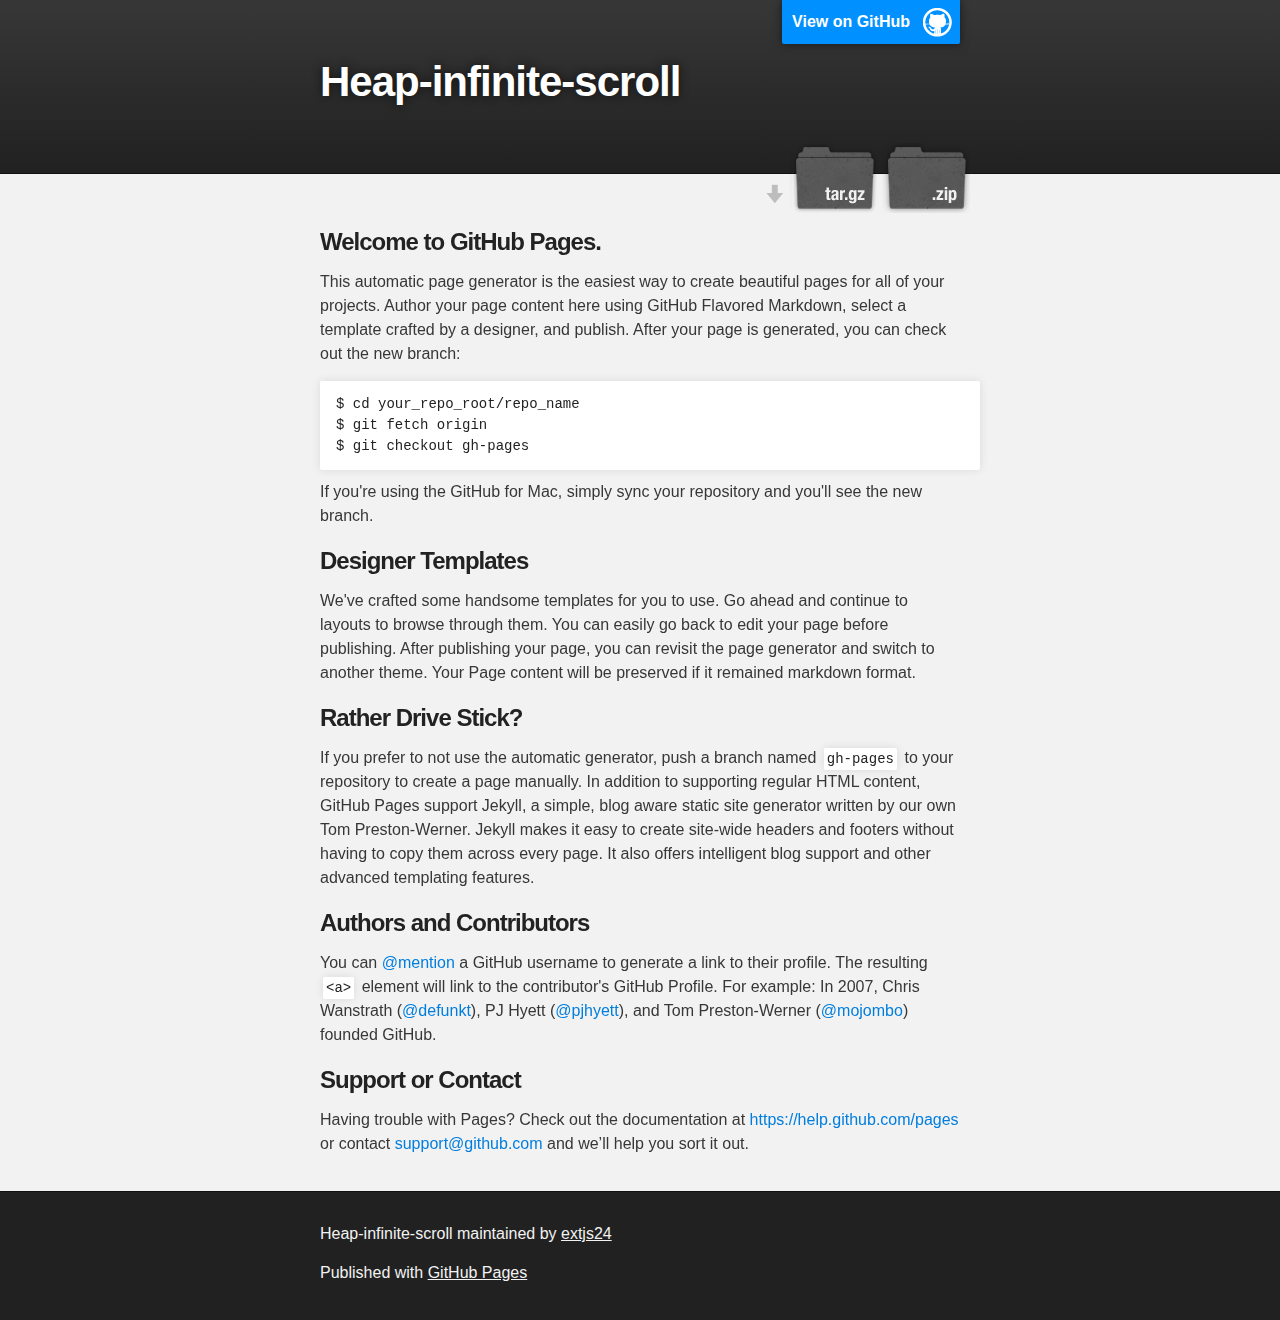
==== index.html @ 24622805 "add heap-infinite-scroll" ====
<!DOCTYPE html>
<html>

  <head>
    <meta charset='utf-8'>
    <meta http-equiv="X-UA-Compatible" content="chrome=1">
    <meta name="description" content="Heap-infinite-scroll : ">

    <link rel="stylesheet" type="text/css" media="screen" href="stylesheets/stylesheet.css">

    <title>Heap-infinite-scroll</title>

    <script type="text/javascript" src="http://ajax.googleapis.com/ajax/libs/jquery/2.1.3/jquery.min.js"></script>
    <script type="text/javascript" src="javascripts/jquery.heap-infinite-scroll-1.0.1.min.js"></script>
  </head>

  <body>

    <!-- HEADER -->
    <div id="header_wrap" class="outer">
        <header class="inner">
          <a id="forkme_banner" href="https://github.com/extjs24/heap-infinite-scroll">View on GitHub</a>

          <h1 id="project_title">Heap-infinite-scroll</h1>
          <h2 id="project_tagline"></h2>

            <section id="downloads">
              <a class="zip_download_link" href="https://github.com/extjs24/heap-infinite-scroll/zipball/master">Download this project as a .zip file</a>
              <a class="tar_download_link" href="https://github.com/extjs24/heap-infinite-scroll/tarball/master">Download this project as a tar.gz file</a>
            </section>
        </header>
    </div>

    <!-- MAIN CONTENT -->
    <div id="main_content_wrap" class="outer">
      <section id="main_content" class="inner">
        <h3>
<a id="welcome-to-github-pages" class="anchor" href="#welcome-to-github-pages" aria-hidden="true"><span class="octicon octicon-link"></span></a>Welcome to GitHub Pages.</h3>

<p>This automatic page generator is the easiest way to create beautiful pages for all of your projects. Author your page content here using GitHub Flavored Markdown, select a template crafted by a designer, and publish. After your page is generated, you can check out the new branch:</p>

<pre><code>$ cd your_repo_root/repo_name
$ git fetch origin
$ git checkout gh-pages
</code></pre>

<p>If you're using the GitHub for Mac, simply sync your repository and you'll see the new branch.</p>

<h3>
<a id="designer-templates" class="anchor" href="#designer-templates" aria-hidden="true"><span class="octicon octicon-link"></span></a>Designer Templates</h3>

<p>We've crafted some handsome templates for you to use. Go ahead and continue to layouts to browse through them. You can easily go back to edit your page before publishing. After publishing your page, you can revisit the page generator and switch to another theme. Your Page content will be preserved if it remained markdown format.</p>

<h3>
<a id="rather-drive-stick" class="anchor" href="#rather-drive-stick" aria-hidden="true"><span class="octicon octicon-link"></span></a>Rather Drive Stick?</h3>

<p>If you prefer to not use the automatic generator, push a branch named <code>gh-pages</code> to your repository to create a page manually. In addition to supporting regular HTML content, GitHub Pages support Jekyll, a simple, blog aware static site generator written by our own Tom Preston-Werner. Jekyll makes it easy to create site-wide headers and footers without having to copy them across every page. It also offers intelligent blog support and other advanced templating features.</p>

<h3>
<a id="authors-and-contributors" class="anchor" href="#authors-and-contributors" aria-hidden="true"><span class="octicon octicon-link"></span></a>Authors and Contributors</h3>

<p>You can <a href="https://github.com/blog/821" class="user-mention">@mention</a> a GitHub username to generate a link to their profile. The resulting <code>&lt;a&gt;</code> element will link to the contributor's GitHub Profile. For example: In 2007, Chris Wanstrath (<a href="https://github.com/defunkt" class="user-mention">@defunkt</a>), PJ Hyett (<a href="https://github.com/pjhyett" class="user-mention">@pjhyett</a>), and Tom Preston-Werner (<a href="https://github.com/mojombo" class="user-mention">@mojombo</a>) founded GitHub.</p>

<h3>
<a id="support-or-contact" class="anchor" href="#support-or-contact" aria-hidden="true"><span class="octicon octicon-link"></span></a>Support or Contact</h3>

<p>Having trouble with Pages? Check out the documentation at <a href="https://help.github.com/pages">https://help.github.com/pages</a> or contact <a href="mailto:support@github.com">support@github.com</a> and we’ll help you sort it out.</p>
      </section>
    </div>

    <!-- FOOTER  -->
    <div id="footer_wrap" class="outer">
      <footer class="inner">
        <p class="copyright">Heap-infinite-scroll maintained by <a href="https://github.com/extjs24">extjs24</a></p>
        <p>Published with <a href="https://pages.github.com">GitHub Pages</a></p>
      </footer>
    </div>

    

  </body>
</html>
---- stylesheets/stylesheet.css ----
/*******************************************************************************
Slate Theme for GitHub Pages
by Jason Costello, @jsncostello
*******************************************************************************/

@import url(pygment_trac.css);

/*******************************************************************************
MeyerWeb Reset
*******************************************************************************/

html, body, div, span, applet, object, iframe,
h1, h2, h3, h4, h5, h6, p, blockquote, pre,
a, abbr, acronym, address, big, cite, code,
del, dfn, em, img, ins, kbd, q, s, samp,
small, strike, strong, sub, sup, tt, var,
b, u, i, center,
dl, dt, dd, ol, ul, li,
fieldset, form, label, legend,
table, caption, tbody, tfoot, thead, tr, th, td,
article, aside, canvas, details, embed,
figure, figcaption, footer, header, hgroup,
menu, nav, output, ruby, section, summary,
time, mark, audio, video {
  margin: 0;
  padding: 0;
  border: 0;
  font: inherit;
  vertical-align: baseline;
}

/* HTML5 display-role reset for older browsers */
article, aside, details, figcaption, figure,
footer, header, hgroup, menu, nav, section {
  display: block;
}

ol, ul {
  list-style: none;
}

table {
  border-collapse: collapse;
  border-spacing: 0;
}

/*******************************************************************************
Theme Styles
*******************************************************************************/

body {
  box-sizing: border-box;
  color:#373737;
  background: #212121;
  font-size: 16px;
  font-family: 'Myriad Pro', Calibri, Helvetica, Arial, sans-serif;
  line-height: 1.5;
  -webkit-font-smoothing: antialiased;
}

h1, h2, h3, h4, h5, h6 {
  margin: 10px 0;
  font-weight: 700;
  color:#222222;
  font-family: 'Lucida Grande', 'Calibri', Helvetica, Arial, sans-serif;
  letter-spacing: -1px;
}

h1 {
  font-size: 36px;
  font-weight: 700;
}

h2 {
  padding-bottom: 10px;
  font-size: 32px;
  background: url('../images/bg_hr.png') repeat-x bottom;
}

h3 {
  font-size: 24px;
}

h4 {
  font-size: 21px;
}

h5 {
  font-size: 18px;
}

h6 {
  font-size: 16px;
}

p {
  margin: 10px 0 15px 0;
}

footer p {
  color: #f2f2f2;
}

a {
  text-decoration: none;
  color: #007edf;
  text-shadow: none;

  transition: color 0.5s ease;
  transition: text-shadow 0.5s ease;
  -webkit-transition: color 0.5s ease;
  -webkit-transition: text-shadow 0.5s ease;
  -moz-transition: color 0.5s ease;
  -moz-transition: text-shadow 0.5s ease;
  -o-transition: color 0.5s ease;
  -o-transition: text-shadow 0.5s ease;
  -ms-transition: color 0.5s ease;
  -ms-transition: text-shadow 0.5s ease;
}

a:hover, a:focus {text-decoration: underline;}

footer a {
  color: #F2F2F2;
  text-decoration: underline;
}

em {
  font-style: italic;
}

strong {
  font-weight: bold;
}

img {
  position: relative;
  margin: 0 auto;
  max-width: 739px;
  padding: 5px;
  margin: 10px 0 10px 0;
  border: 1px solid #ebebeb;

  box-shadow: 0 0 5px #ebebeb;
  -webkit-box-shadow: 0 0 5px #ebebeb;
  -moz-box-shadow: 0 0 5px #ebebeb;
  -o-box-shadow: 0 0 5px #ebebeb;
  -ms-box-shadow: 0 0 5px #ebebeb;
}

p img {
  display: inline;
  margin: 0;
  padding: 0;
  vertical-align: middle;
  text-align: center;
  border: none;
}

pre, code {
  width: 100%;
  color: #222;
  background-color: #fff;

  font-family: Monaco, "Bitstream Vera Sans Mono", "Lucida Console", Terminal, monospace;
  font-size: 14px;

  border-radius: 2px;
  -moz-border-radius: 2px;
  -webkit-border-radius: 2px;
}

pre {
  width: 100%;
  padding: 10px;
  box-shadow: 0 0 10px rgba(0,0,0,.1);
  overflow: auto;
}

code {
  padding: 3px;
  margin: 0 3px;
  box-shadow: 0 0 10px rgba(0,0,0,.1);
}

pre code {
  display: block;
  box-shadow: none;
}

blockquote {
  color: #666;
  margin-bottom: 20px;
  padding: 0 0 0 20px;
  border-left: 3px solid #bbb;
}


ul, ol, dl {
  margin-bottom: 15px
}

ul {
  list-style-position: inside;
  list-style: disc;
  padding-left: 20px;
}

ol {
  list-style-position: inside;
  list-style: decimal;
  padding-left: 20px;
}

dl dt {
  font-weight: bold;
}

dl dd {
  padding-left: 20px;
  font-style: italic;
}

dl p {
  padding-left: 20px;
  font-style: italic;
}

hr {
  height: 1px;
  margin-bottom: 5px;
  border: none;
  background: url('../images/bg_hr.png') repeat-x center;
}

table {
  border: 1px solid #373737;
  margin-bottom: 20px;
  text-align: left;
 }

th {
  font-family: 'Lucida Grande', 'Helvetica Neue', Helvetica, Arial, sans-serif;
  padding: 10px;
  background: #373737;
  color: #fff;
 }

td {
  padding: 10px;
  border: 1px solid #373737;
 }

form {
  background: #f2f2f2;
  padding: 20px;
}

/*******************************************************************************
Full-Width Styles
*******************************************************************************/

.outer {
  width: 100%;
}

.inner {
  position: relative;
  max-width: 640px;
  padding: 20px 10px;
  margin: 0 auto;
}

#forkme_banner {
  display: block;
  position: absolute;
  top:0;
  right: 10px;
  z-index: 10;
  padding: 10px 50px 10px 10px;
  color: #fff;
  background: url('../images/blacktocat.png') #0090ff no-repeat 95% 50%;
  font-weight: 700;
  box-shadow: 0 0 10px rgba(0,0,0,.5);
  border-bottom-left-radius: 2px;
  border-bottom-right-radius: 2px;
}

#header_wrap {
  background: #212121;
  background: -moz-linear-gradient(top, #373737, #212121);
  background: -webkit-linear-gradient(top, #373737, #212121);
  background: -ms-linear-gradient(top, #373737, #212121);
  background: -o-linear-gradient(top, #373737, #212121);
  background: linear-gradient(top, #373737, #212121);
}

#header_wrap .inner {
  padding: 50px 10px 30px 10px;
}

#project_title {
  margin: 0;
  color: #fff;
  font-size: 42px;
  font-weight: 700;
  text-shadow: #111 0px 0px 10px;
}

#project_tagline {
  color: #fff;
  font-size: 24px;
  font-weight: 300;
  background: none;
  text-shadow: #111 0px 0px 10px;
}

#downloads {
  position: absolute;
  width: 210px;
  z-index: 10;
  bottom: -40px;
  right: 0;
  height: 70px;
  background: url('../images/icon_download.png') no-repeat 0% 90%;
}

.zip_download_link {
  display: block;
  float: right;
  width: 90px;
  height:70px;
  text-indent: -5000px;
  overflow: hidden;
  background: url(../images/sprite_download.png) no-repeat bottom left;
}

.tar_download_link {
  display: block;
  float: right;
  width: 90px;
  height:70px;
  text-indent: -5000px;
  overflow: hidden;
  background: url(../images/sprite_download.png) no-repeat bottom right;
  margin-left: 10px;
}

.zip_download_link:hover {
  background: url(../images/sprite_download.png) no-repeat top left;
}

.tar_download_link:hover {
  background: url(../images/sprite_download.png) no-repeat top right;
}

#main_content_wrap {
  background: #f2f2f2;
  border-top: 1px solid #111;
  border-bottom: 1px solid #111;
}

#main_content {
  padding-top: 40px;
}

#footer_wrap {
  background: #212121;
}



/*******************************************************************************
Small Device Styles
*******************************************************************************/

@media screen and (max-width: 480px) {
  body {
    font-size:14px;
  }

  #downloads {
    display: none;
  }

  .inner {
    min-width: 320px;
    max-width: 480px;
  }

  #project_title {
  font-size: 32px;
  }

  h1 {
    font-size: 28px;
  }

  h2 {
    font-size: 24px;
  }

  h3 {
    font-size: 21px;
  }

  h4 {
    font-size: 18px;
  }

  h5 {
    font-size: 14px;
  }

  h6 {
    font-size: 12px;
  }

  code, pre {
    min-width: 320px;
    max-width: 480px;
    font-size: 11px;
  }

}
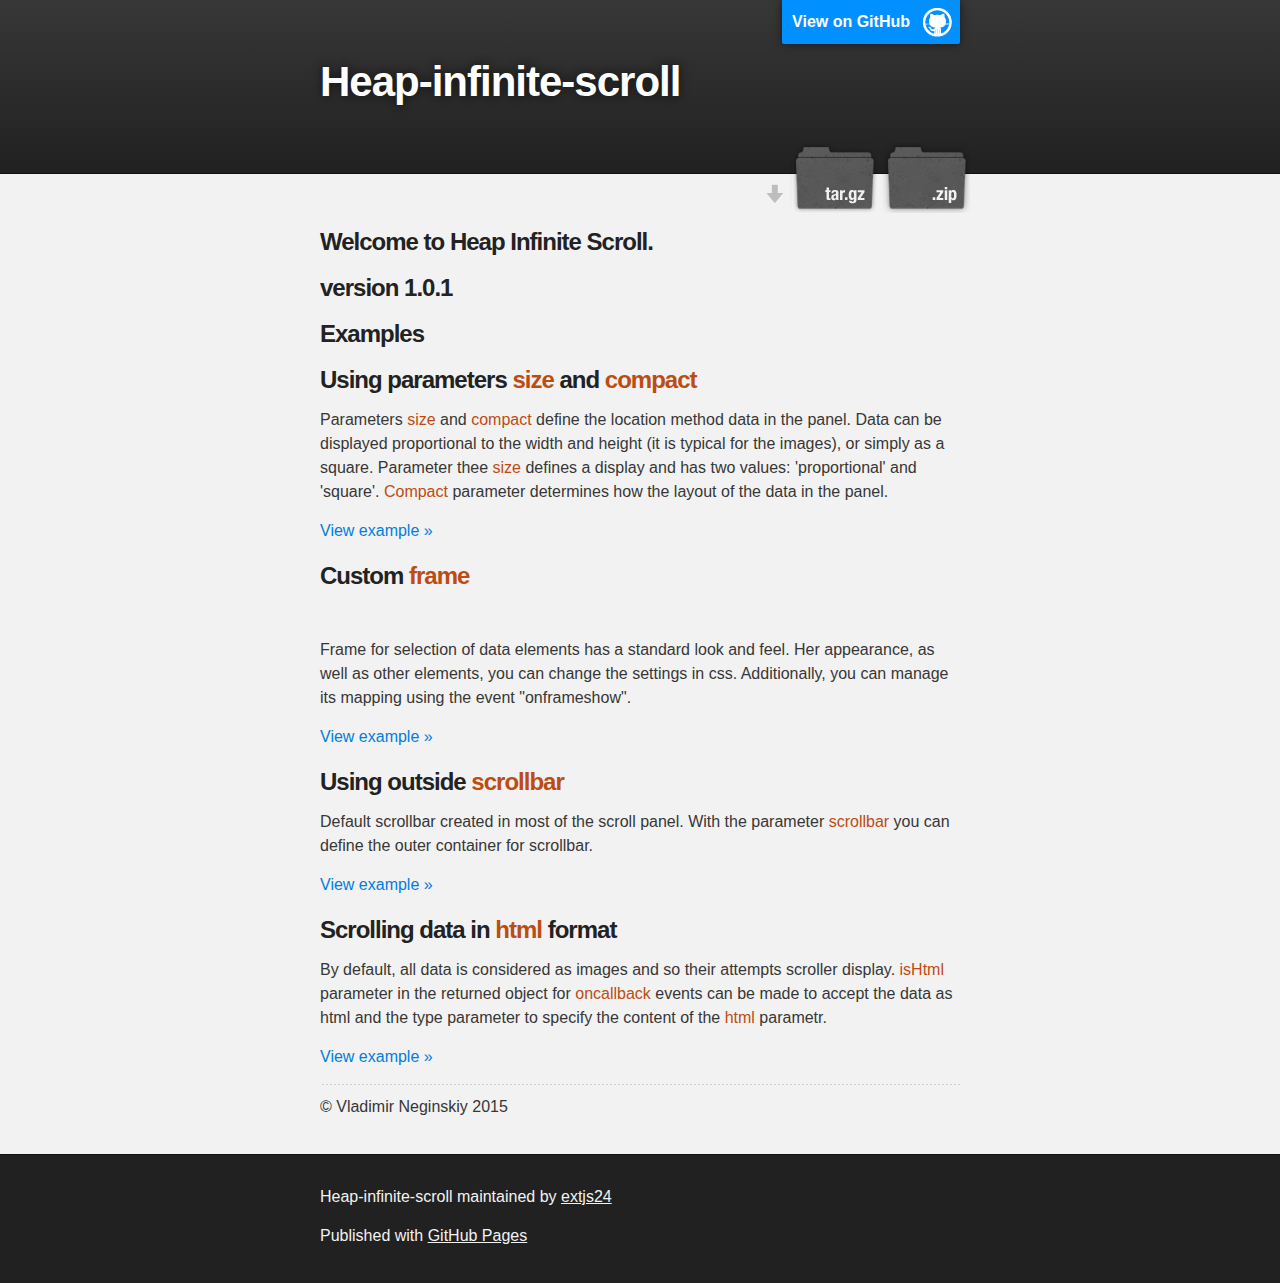
==== commit 7b9de1c6: "update index.html" ====
--- a/index.html
+++ b/index.html
@@ -7,6 +7,7 @@
     <meta name="description" content="Heap-infinite-scroll : ">
 
     <link rel="stylesheet" type="text/css" media="screen" href="stylesheets/stylesheet.css">
+    <link href="stylesheets/bootstrap.min.css" media="screen" rel="stylesheet" type="text/css">
 
     <title>Heap-infinite-scroll</title>
 
@@ -35,36 +36,37 @@
     <div id="main_content_wrap" class="outer">
       <section id="main_content" class="inner">
         <h3>
-<a id="welcome-to-github-pages" class="anchor" href="#welcome-to-github-pages" aria-hidden="true"><span class="octicon octicon-link"></span></a>Welcome to GitHub Pages.</h3>
+<a id="welcome-to-github-pages" class="anchor" href="#welcome-to-github-pages" aria-hidden="true"><span class="octicon octicon-link"></span></a>Welcome to Heap Infinite Scroll.
+        </h3>
+        <h3>version 1.0.1</h3>
+        <h3>Examples</h3>
 
-<p>This automatic page generator is the easiest way to create beautiful pages for all of your projects. Author your page content here using GitHub Flavored Markdown, select a template crafted by a designer, and publish. After your page is generated, you can check out the new branch:</p>
+        <div class="container" style="max-width: 640px;">
+            <div class="row">
+                <h3>Using parameters <span style="color: #bd4c12">size</span> and <span style="color: #bd4c12">compact</span></h3>
+                <p>Parameters <span style="color: #bd4c12">size</span> and <span style="color: #bd4c12">compact</span> define the location method data in the panel. Data can be displayed proportional to the width and height (it is typical for the images), or simply as a square. Parameter thee <span style="color: #bd4c12">size</span> defines a display and has two values: 'proportional' and 'square'. <span style="color: #bd4c12">Compact</span> parameter determines how the layout of the data in the panel. </p>
+                <p><a class="btn btn-default" href="/size-compact.html" role="button">View example »</a></p>
+            </div>
+            <div class="row">
+                <h3>Custom <span style="color: #bd4c12">frame</span></h3><br>
+                <p>Frame for selection of data elements has a standard look and feel. Her appearance, as well as other elements, you can change the settings in css. Additionally, you can manage its mapping using the event "onframeshow". </p>
+                <p><a class="btn btn-default" href="/custom-frame.html" role="button">View example »</a></p>
+            </div>
+            <div class="row">
+                <h3>Using outside <span style="color: #bd4c12">scrollbar</span></h3>
+                <p>Default scrollbar created in most of the scroll panel. With the parameter <span style="color: #bd4c12">scrollbar</span> you can define the outer container for scrollbar.</p>
+                <p><a class="btn btn-default" href="/out-scrollbar.html" role="button">View example »</a></p>
+            </div>
+            <div class="row">
+                <h3>Scrolling data in <span style="color: #bd4c12">html</span> format</h3>
+                <p>By default, all data is considered as images and so their attempts scroller display. <span style="color: #bd4c12">isHtml</span> parameter in the returned object for <span style="color: #bd4c12">oncallback</span> events can be made to accept the data as html and the type parameter to specify the content of the <span style="color: #bd4c12">html</span> parametr.</p>
+                <p><a class="btn btn-default" href="/news.html" role="button">View example »</a></p>
+            </div>
+        </div>
 
-<pre><code>$ cd your_repo_root/repo_name
-$ git fetch origin
-$ git checkout gh-pages
-</code></pre>
+        <hr>
 
-<p>If you're using the GitHub for Mac, simply sync your repository and you'll see the new branch.</p>
-
-<h3>
-<a id="designer-templates" class="anchor" href="#designer-templates" aria-hidden="true"><span class="octicon octicon-link"></span></a>Designer Templates</h3>
-
-<p>We've crafted some handsome templates for you to use. Go ahead and continue to layouts to browse through them. You can easily go back to edit your page before publishing. After publishing your page, you can revisit the page generator and switch to another theme. Your Page content will be preserved if it remained markdown format.</p>
-
-<h3>
-<a id="rather-drive-stick" class="anchor" href="#rather-drive-stick" aria-hidden="true"><span class="octicon octicon-link"></span></a>Rather Drive Stick?</h3>
-
-<p>If you prefer to not use the automatic generator, push a branch named <code>gh-pages</code> to your repository to create a page manually. In addition to supporting regular HTML content, GitHub Pages support Jekyll, a simple, blog aware static site generator written by our own Tom Preston-Werner. Jekyll makes it easy to create site-wide headers and footers without having to copy them across every page. It also offers intelligent blog support and other advanced templating features.</p>
-
-<h3>
-<a id="authors-and-contributors" class="anchor" href="#authors-and-contributors" aria-hidden="true"><span class="octicon octicon-link"></span></a>Authors and Contributors</h3>
-
-<p>You can <a href="https://github.com/blog/821" class="user-mention">@mention</a> a GitHub username to generate a link to their profile. The resulting <code>&lt;a&gt;</code> element will link to the contributor's GitHub Profile. For example: In 2007, Chris Wanstrath (<a href="https://github.com/defunkt" class="user-mention">@defunkt</a>), PJ Hyett (<a href="https://github.com/pjhyett" class="user-mention">@pjhyett</a>), and Tom Preston-Werner (<a href="https://github.com/mojombo" class="user-mention">@mojombo</a>) founded GitHub.</p>
-
-<h3>
-<a id="support-or-contact" class="anchor" href="#support-or-contact" aria-hidden="true"><span class="octicon octicon-link"></span></a>Support or Contact</h3>
-
-<p>Having trouble with Pages? Check out the documentation at <a href="https://help.github.com/pages">https://help.github.com/pages</a> or contact <a href="mailto:support@github.com">support@github.com</a> and we’ll help you sort it out.</p>
+        <p>© Vladimir Neginskiy 2015</p>
       </section>
     </div>
 
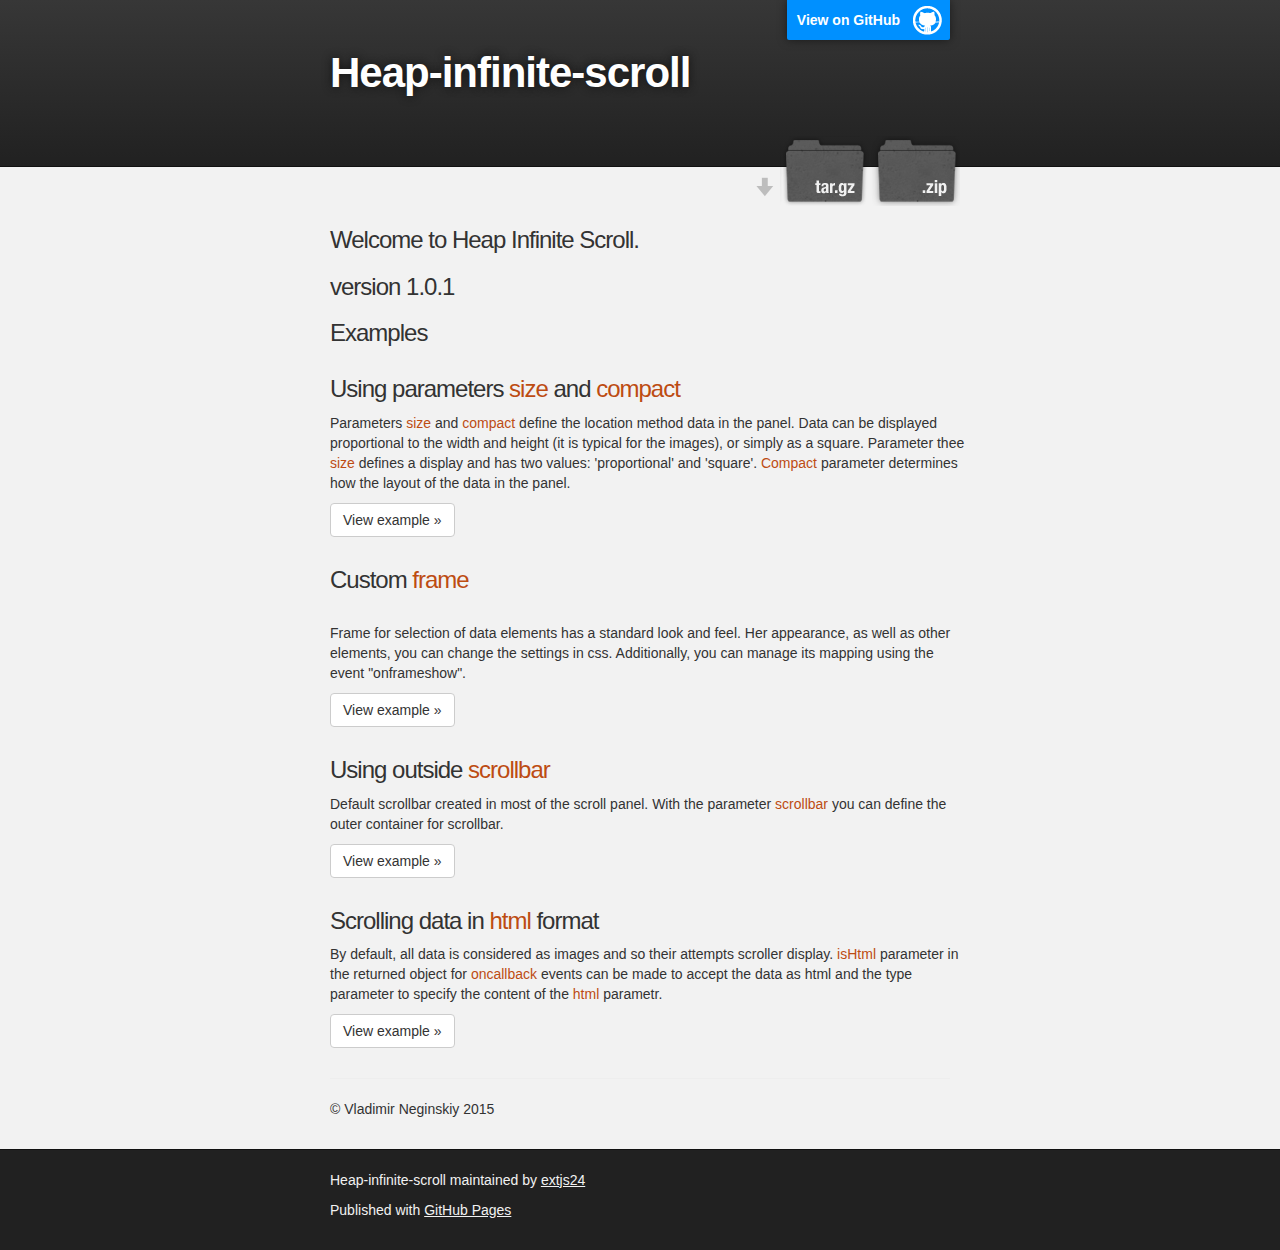
==== commit fa8d03a6: "add style.css" ====
--- a/index.html
+++ b/index.html
@@ -12,7 +12,7 @@
     <title>Heap-infinite-scroll</title>
 
     <script type="text/javascript" src="http://ajax.googleapis.com/ajax/libs/jquery/2.1.3/jquery.min.js"></script>
-    <script type="text/javascript" src="javascripts/jquery.heap-infinite-scroll-1.0.1.min.js"></script>
+
   </head>
 
   <body>
@@ -78,7 +78,5 @@
       </footer>
     </div>
 
-    
-
   </body>
 </html>
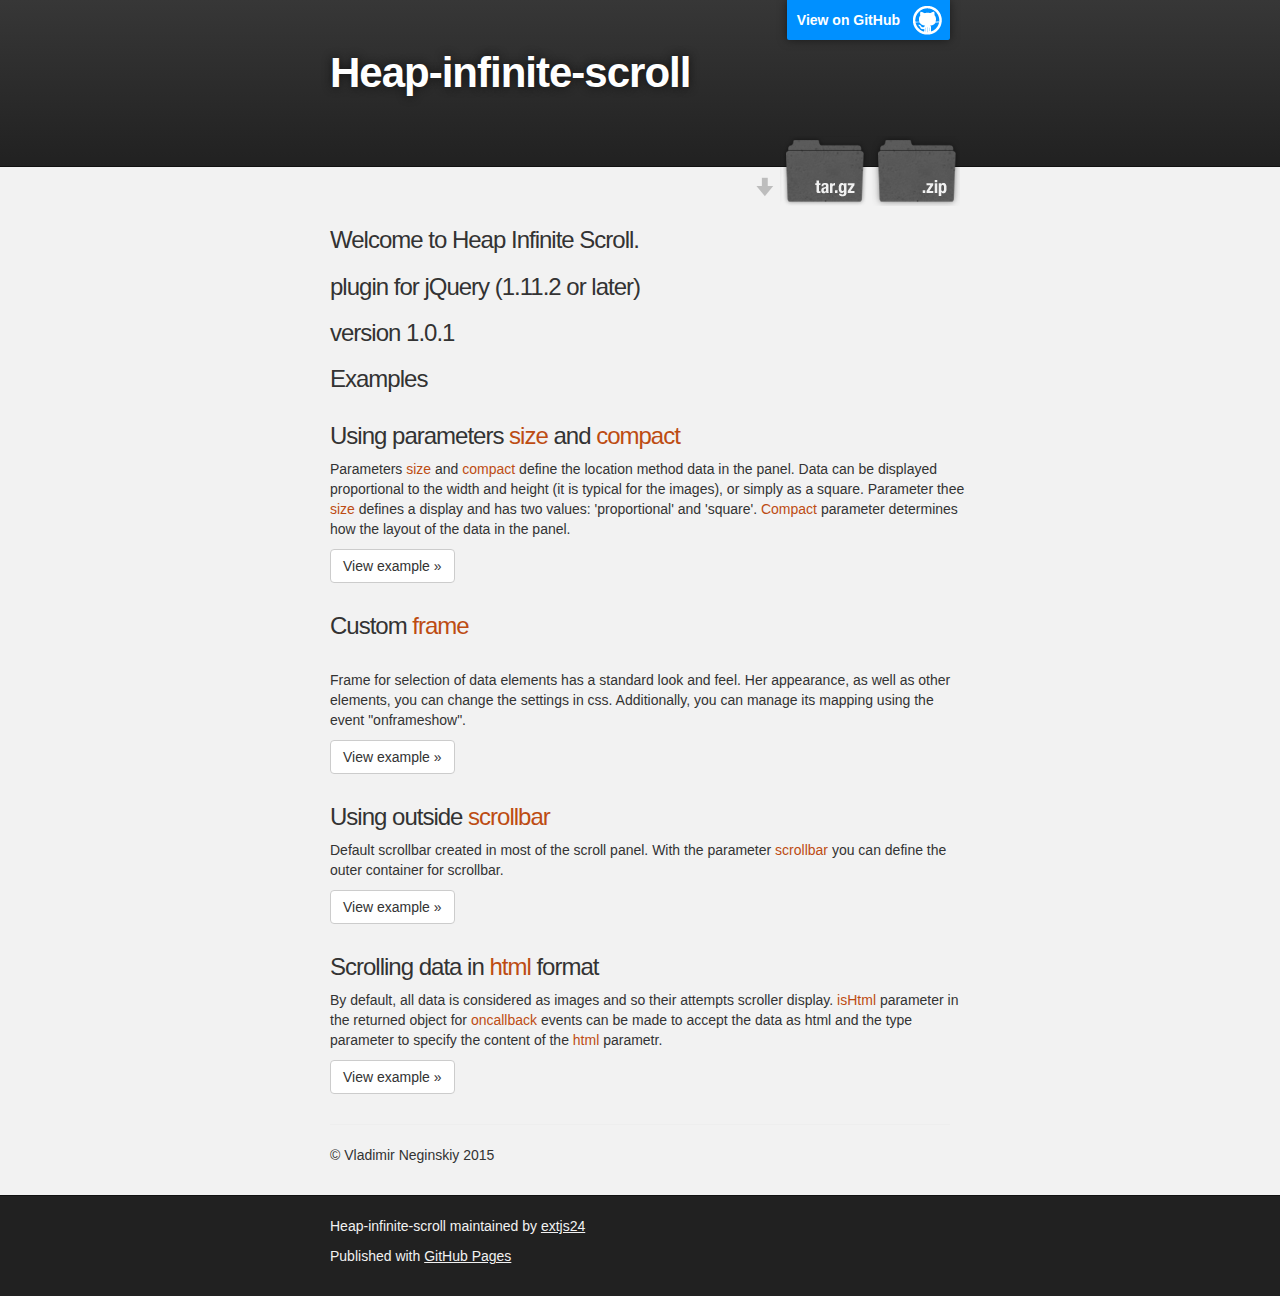
==== commit e7080476: "update index.html" ====
--- a/index.html
+++ b/index.html
@@ -38,6 +38,7 @@
         <h3>
 <a id="welcome-to-github-pages" class="anchor" href="#welcome-to-github-pages" aria-hidden="true"><span class="octicon octicon-link"></span></a>Welcome to Heap Infinite Scroll.
         </h3>
+        <h3>plugin for jQuery (1.11.2 or later)</h3>
         <h3>version 1.0.1</h3>
         <h3>Examples</h3>
 
@@ -45,22 +46,22 @@
             <div class="row">
                 <h3>Using parameters <span style="color: #bd4c12">size</span> and <span style="color: #bd4c12">compact</span></h3>
                 <p>Parameters <span style="color: #bd4c12">size</span> and <span style="color: #bd4c12">compact</span> define the location method data in the panel. Data can be displayed proportional to the width and height (it is typical for the images), or simply as a square. Parameter thee <span style="color: #bd4c12">size</span> defines a display and has two values: 'proportional' and 'square'. <span style="color: #bd4c12">Compact</span> parameter determines how the layout of the data in the panel. </p>
-                <p><a class="btn btn-default" href="/size-compact.html" role="button">View example »</a></p>
+                <p><a class="btn btn-default" href="/heap-infinite-scroll/size-compact.html" role="button">View example »</a></p>
             </div>
             <div class="row">
                 <h3>Custom <span style="color: #bd4c12">frame</span></h3><br>
                 <p>Frame for selection of data elements has a standard look and feel. Her appearance, as well as other elements, you can change the settings in css. Additionally, you can manage its mapping using the event "onframeshow". </p>
-                <p><a class="btn btn-default" href="/custom-frame.html" role="button">View example »</a></p>
+                <p><a class="btn btn-default" href="/heap-infinite-scroll/custom-frame.html" role="button">View example »</a></p>
             </div>
             <div class="row">
                 <h3>Using outside <span style="color: #bd4c12">scrollbar</span></h3>
                 <p>Default scrollbar created in most of the scroll panel. With the parameter <span style="color: #bd4c12">scrollbar</span> you can define the outer container for scrollbar.</p>
-                <p><a class="btn btn-default" href="/out-scrollbar.html" role="button">View example »</a></p>
+                <p><a class="btn btn-default" href="/heap-infinite-scroll/out-scrollbar.html" role="button">View example »</a></p>
             </div>
             <div class="row">
                 <h3>Scrolling data in <span style="color: #bd4c12">html</span> format</h3>
                 <p>By default, all data is considered as images and so their attempts scroller display. <span style="color: #bd4c12">isHtml</span> parameter in the returned object for <span style="color: #bd4c12">oncallback</span> events can be made to accept the data as html and the type parameter to specify the content of the <span style="color: #bd4c12">html</span> parametr.</p>
-                <p><a class="btn btn-default" href="/news.html" role="button">View example »</a></p>
+                <p><a class="btn btn-default" href="/heap-infinite-scroll/news.html" role="button">View example »</a></p>
             </div>
         </div>
 
